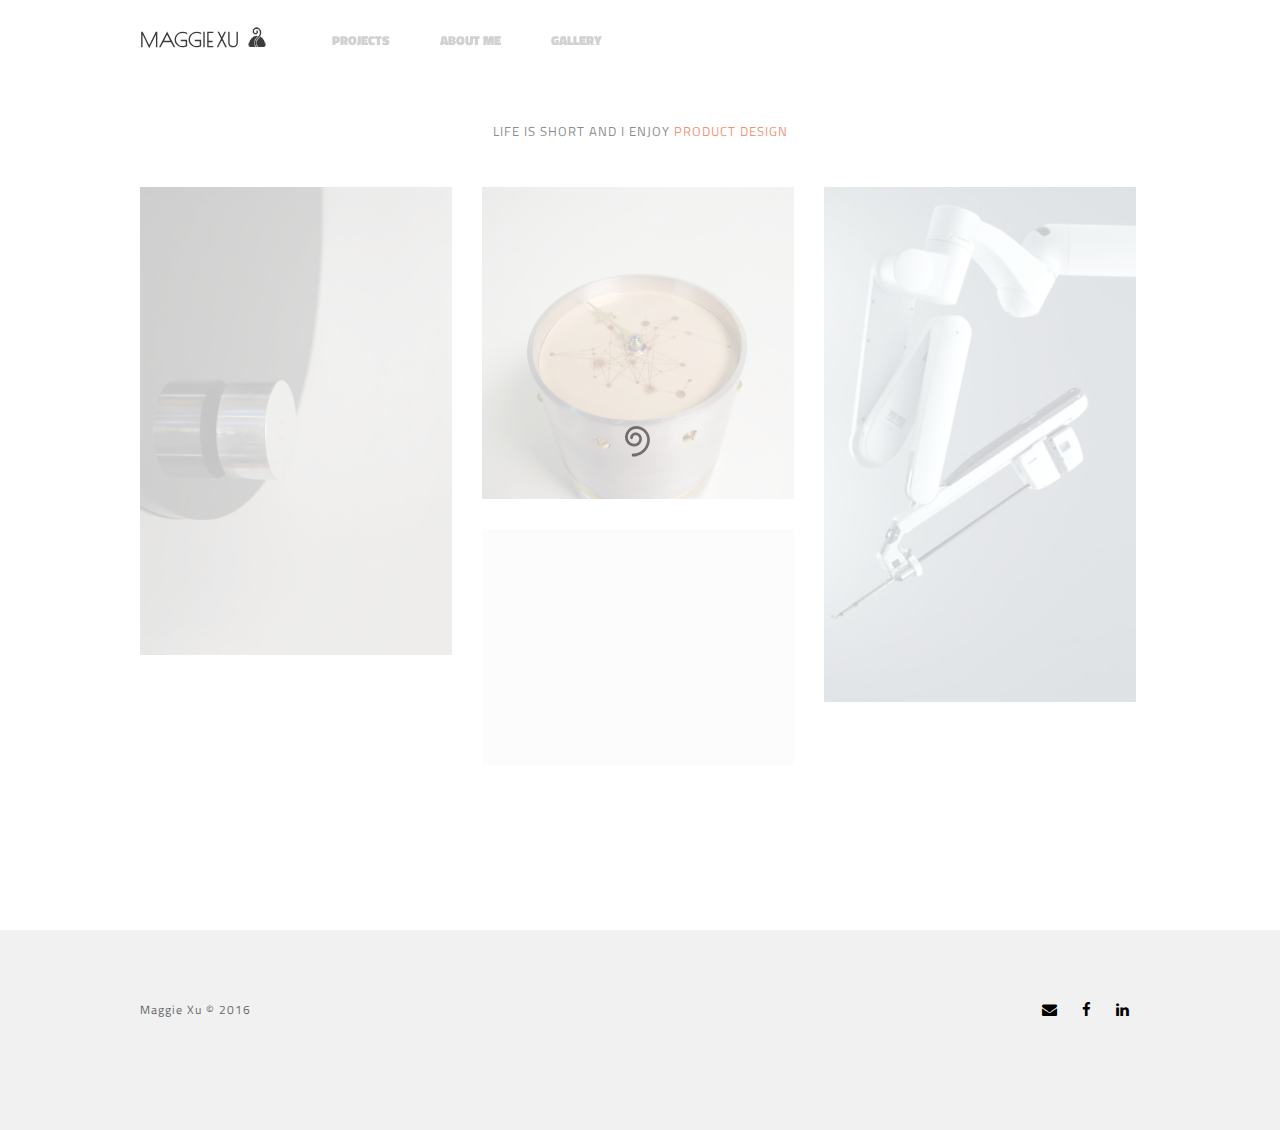
==== index.html @ 30764c5c "Merge branch 'master' of https://github.com/manqixu/maggiexu.com" ====
<!doctype html>

<html lang="en">
<head>

  <meta charset="utf-8">
  <title>HOME - MAGGIE XU</title>
  <meta name="description" content="MAGGIE XU's Portfolio">
  <meta name="keywords" content="Maggie Xu, portfolio, stanford, tsinghua, design">
  <meta name="viewport" content="width=device-width, initial-scale=1.0"/>
  <meta name="author" content="Maggie Xu">
  <link rel="icon" type="image/png" href="favicon.png" />

<!--Style-->

  <link rel="stylesheet" href="css/reset.css">
  <link rel="stylesheet" href="css/style.css">
  <link rel="stylesheet" href="css/style-responsive.css">
  <link rel="stylesheet" href="http://maxcdn.bootstrapcdn.com/font-awesome/4.3.0/css/font-awesome.min.css">
  <link rel="stylesheet" href="lightbox2-master/src/css/lightbox.css">

  <!--[if lt IE 9]>
  <script src="http://html5shiv.googlecode.com/svn/trunk/html5.js"></script>
  <![endif]-->
  
  <script>
    (function(i,s,o,g,r,a,m){i['GoogleAnalyticsObject']=r;i[r]=i[r]||function(){
    (i[r].q=i[r].q||[]).push(arguments)},i[r].l=1*new Date();a=s.createElement(o),
    m=s.getElementsByTagName(o)[0];a.async=1;a.src=g;m.parentNode.insertBefore(a,m)
    })(window,document,'script','https://www.google-analytics.com/analytics.js','ga');

    ga('create', 'UA-85116743-1', 'auto');
    ga('send', 'pageview');

  </script>
  
</head>

<body>

  <!--Preloader-->

  <div class="preloader" id="preloader">
      <div class="item">
        <div class="spinner">
          <img src="img/tail.png">
        </div>
      </div>
  </div>


  <!--Header-->
  <header id="fullscreen">
    
      <div class="logo" id="full" style="display:none;"><a class="ajax-link" href="index.html">MAGGIE XU<img src="img/monkey.png" alt="logo" style="margin-left:8px;width:20px;height:20px;"></img></a></div>

  </header>

  <!--Header-->
  <header class="boxed" id="header-white">

    <div class="header-margin">
    
      <div class="logo" ><a class="ajax-link" href="index.html">MAGGIE XU<img src="img/monkey.png" alt="logo" style="margin-left:8px;width:20px;height:20px;"></img></a></div>

      <ul class="header-nav">
        <li><a class="ajax-link" href="index.html">Projects</a></li>
        <li><a class="ajax-link" href="about.html">About me</a></li>
        <li><a class="ajax-link" href="gallery.html">Gallery</a></li>
      </ul>
  </div>

  </header>

  <div class="clear"></div>

  <!--Content-->

  <div class="content" id="ajax-content">


        <div class="text-intro" id="site-type">

          <h3 class="typewrite" style="text-align: center;">LIFE IS SHORT AND I ENJOY <span style = "color: #e63900;">PRODUCT DESIGN </span></h3>
        </div>

  <!--Portfolio grid-->

  <ul class="portfolio-grid" style="margin: 30px auto;">

    
    <li class="grid-item" data-jkit="[show:delay=500;speed=500;animation=fade]">
      <img src="img/portfolio/Audi_Enosys.jpg">
        <a class="ajax-link" href="enosys.html">  
          <div class="grid-hover">
            <h1>Audi Enosys</h1>
            <p>Product Design, UI/UX</p>
            <img src="img/portfolio/Audi_Enosys2.jpg">
          </div>
        </a>  
    </li>

    <li class="grid-item" data-jkit="[show:delay=500;speed=500;animation=fade]">
      <img src="img/portfolio/Time_Traveler.jpg">
        <a class="ajax-link" href="time_traveler.html">  
          <div class="grid-hover">
            <h1>Time Traveler</h1>
            <p>Product Design, Manufacturing</p>
          </div>
        </a>      
    </li>    
    
    <li class="grid-item" data-jkit="[show:delay=500;speed=500;animation=fade]">
      <img src="img/portfolio/Xi.jpg">
        <a class="ajax-link" href="xi.html">  
          <div class="grid-hover">
            <h1>Da Vinci Xi</h1>
            <p>User Experience Design</p>
            <img src="img/portfolio/Xi2.png">
          </div>
        </a>      
    </li>  
    
    <li class="grid-item" data-jkit="[show:delay=500;speed=500;animation=fade]">
      <img src="img/portfolio/3.jpg">
        <a class="ajax-link" href="snacks.html">  
          <div class="grid-hover">
            <h1>Snacks.io</h1>
            <p>App, UI/UX</p>
          </div>
        </a>      
    </li>      

  </ul>

  </div>

  <div id="ajax-sidebar"></div>

  <!--Footer-->

  <footer>

    <div class="footer-margin">
      <div class="copyright">Maggie Xu © 2016</div>
      <div class="social-footer">
        <a href="mailto:manqixu@stanford.edu"><i class="fa fa-envelope"></i></a>
        <a href="https://www.facebook.com/maggie.xu11"><i class="fa fa-facebook"></i></a>
        <a href="https://www.linkedin.com/in/manqixu"><i class="fa fa-linkedin"></i></a>
      </div>     
      
    </div>


  </footer>



<!--Scripts-->

  <script src="js/jquery.min.js"></script>
  <script src="js/jquery.easing.min.js"></script>
  <script src="js/modernizr.custom.42534.js" type="text/javascript"></script>
  <script src="js/jquery.waitforimages.js" type="text/javascript"></script>
  <script src="js/typed.js" type="text/javascript"></script>
  <script src="js/masonry.pkgd.min.js" type="text/javascript"></script>  
  <script src="js/imagesloaded.pkgd.min.js" type="text/javascript"></script>    
  <script src="js/jquery.jkit.1.2.16.min.js"></script>
 
  <script src="js/script.js" type="text/javascript"></script>
  
  <script src="lightbox2-master/src/js/lightbox.js"></script>

  <script>
    $('#button, #buttons').on('click', function() {
      $( ".opacity-nav" ).fadeToggle( "slow", "linear" );
    // Animation complete.
    });
  </script>
  
  <script src="https://www.amcharts.com/lib/3/ammap.js" type="text/javascript"></script>
  <script src="https://www.amcharts.com/lib/3/maps/js/worldHigh.js" type="text/javascript"></script>
  <script src="https://www.amcharts.com/lib/3/themes/dark.js" type="text/javascript"></script>
  <script src="js/amcharts_map.js" type="text/javascript"></script>


</body>
</html>
---- css/style.css ----
@import 'https://fonts.googleapis.com/css?family=Poiret+One';
@import 'https://fonts.googleapis.com/css?family=Titillium+Web';


body{
  font-family: 'Titillium Web', sans-serif;
  font-size:14px;
  font-weight: 400;
  overflow-y:scroll;
  -webkit-font-smoothing: antialiased;
}

::selection {
		background: #000;
		color: #fff;
		text-shadow: none;
	}
	
	::-moz-selection {
		background: #000;
		color: #fff;
		text-shadow: none;
	}

a{
  text-decoration:none;
  -webkit-transition: all 0.2s ease-in;
	-moz-transition: all 0.2s ease-in;
	-ms-transition: all 0.2s ease-in;
	-o-transition: all 0.2s ease-in;
	transition: all 0.2s ease-in; 
}

a:focus {
  outline:none;
}

strong{
  font-weight:700;

}

/*
**************************
PRELOADER
**************************
*/

.preloader{
  position:fixed;
  top:0;
  width:100%;
  height:100%;
  background:white;
  z-index:999;
}
 
.preloader .item{
  position:absolute;
  width:50px;
  height:50px;
  left:50%;
  top:50%;
  margin-left:-25px;
  margin-top:-25px;
} 

.spinner {
  width: 40px;
  height: 40px;
  margin: 0px auto;
  background-color: #FFFFFF;
  border-radius: 100%;  
  -webkit-animation: scaleout 1.0s infinite ease-in-out;
  animation: scaleout 1.0s infinite ease-in-out;
}

@-webkit-keyframes scaleout {
  0% { -webkit-transform: scale(0.0) }
  100% {
    -webkit-transform: scale(1.0);
    opacity: 0;
  }
}

@keyframes scaleout {
  0% { 
    transform: scale(0.0);
    -webkit-transform: scale(0.0);
  } 100% {
    transform: scale(1.0);
    -webkit-transform: scale(1.0);
    opacity: 0;
  }
}





/*
**************************
NAVIGATION OPACITY
**************************
*/



.opacity-nav{
  position:fixed;
  display:none;
  width:100%;
  height:100%;
  top:0;
  z-index:9999;
  background:rgba(0,0,0,0.95);
}

ul.menu-fullscreen{
  width: 100%;
  top: 50%;
  position: absolute;
  height: 280px;
  margin-top: -140px;
}

ul.menu-fullscreen li{
  font-size:35px;
  text-align:center;
  line-height:70px;
  font-weight:500;
}

ul.menu-fullscreen li > a{
  color:#999999;
  border:0;
}

ul.menu-fullscreen li > a:hover{
  color:#ffffff;
}


#full{
  width:1140px;
  position: relative;
  top:0;
  margin:0 auto;
  z-index: 9997;
}


#fullscreen{
  display:none;
  position:absolute;
  top:0;
  width:100%;
  margin:0 auto;
  height:80px;
  z-index: 9998;
}

/*
**************************
HEADER
**************************
*/

header.boxed{
  position:fixed;
  width:100%;
  margin:0 auto;
  height:80px;
  z-index:9999;
  display:none;
  background:none;
  top:0;
    -webkit-transition: background 0.2s ease-in;
	-moz-transition: background 0.2s ease-in;
	-ms-transition: background 0.2s ease-in;
	-o-transition: background 0.2s ease-in;
	transition: background 0.2s ease-in; 
}

header.boxed .header-margin{
  width:1140px;
  margin:0 auto;
}

header.boxed .header-margin-mini{
  width:90%;
  margin:0 auto;
}


ul.social-icon{
  float:right;
}

ul.social-icon a{
  float:right;
  font-size:15px;
  color:black;
  padding-right:0px !important;
}

ul.social-icon a:hover{
  color:#c3c3c3;
}

.menu-index{
  position: fixed;
  right: 5%;
  top: 30px;
  z-index: 99999;
  padding:20px;
  background:black;
  cursor:pointer;
}


.menu-index i{
  float:right;
  font-size:18px;
  color:white;
  padding-right:0px !important;
}

.menu-index i:hover{
  color:#c3c3c3;
}


ul.menu-icon{
  float:right;
}

ul.menu-icon a{
  float:right;
  font-size:19px;
  color:white;
  padding-right:0px !important;
}

ul.menu-icon i{
  padding:20px;
  background:black;
}

ul.menu-icon a:hover{
  color:#c3c3c3;
}

header a{
  color:#000000;
}

ul.header-nav{
  width:60%;
  float:left;
}

header .logo > a{
  font-family: 'Poiret One', cursive;
  font-size:20px;
  font-weight:800;
  float:left;
  line-height:80px;
  padding-right:40px;
}

header .logo > a:hover{
/*  color:#c3c3c3;
*/  opacity: 0.3;
}

header li{
  text-transform:uppercase;
  list-style-type: none; margin: 0 auto; float: left;
}

header li > a{
  font-size:13px;
  color:#c3c3c3;
  padding-right:25px;
  padding-left:25px;
  font-weight:800;
  line-height:80px;
  display:inline-block;  
}

header li > a:hover{
  color:#000000;
}

header li > a:active{
  color:#000000;
}

header li ul{
  overflow: hidden; display: none; background: #f9f9f9; z-index:20;
}

header li ul li a{
  line-height:50px;
  padding-left:30px; 
  width:260px;
}

header li:hover ul{
  position: absolute; padding: 0; display: block; width: 260px;
}

/*
**************************
CONTENT
**************************
*/

.hero-image{
  position:relative; 
  width:100%; 
  top:0; 
  height:400px; 
  background: url('../img/full/full.jpg') center center;
  -webkit-background-size: cover;
  -moz-background-size: cover;
  -o-background-size: cover;
  background-size: cover;  
  
}

.one-column{
  width:40%;
  position:relative;
  float:left;
}

.two-column{
  width:60%;
  position:relative;
  float:left;
}

.one-column p{
  width:70% !important;
}

.two-column p{
  width:100% !important;
}

.clear{
  clear:both;
}

.content{
  position:relative;
  width:1140px;
  margin:50px auto;
}

.content img{
  display: block;
  margin: 15px auto;
}

.content video{
  display: block;
  margin: 15px auto;
  position:relative;
}

.content .text-intro{
  width: 1140px;
  margin: 120px auto 0;
}

.content .text-intro h1{
  font-size:30px;
  width:40%;
  text-transform:uppercase;
  color:#000000;
  font-weight:900;
  line-height:40px;
}

.content .text-intro h2{
  font-size:26px;
  color:#000000;
  margin-top:100px;
  font-weight:500;
  line-height:40px;
  letter-spacing:1px;
  width:100%;
  text-transform:uppercase;
  text-align: center;
}

.content .text-intro h3{
  font-size:13px;
  color:#2b2b2b;
  margin: 30px auto;
  font-weight:400;
  line-height:22px;
  letter-spacing:1px;
  width:70%;
}

.content .text-intro p{
  font-size:13px;
  color:#2b2b2b;
  margin-top:30px;
  font-weight:400;
  line-height:22px;
  letter-spacing:1px;
  width:40%;
}

.content .text-intro img{
  display: block;
  margin: 15px auto;
}

.content .text-intro video{
  display: block;
  margin: 15px auto;
}

        .typed-cursor{
            opacity: 1;
            font-weight: 900;
            -webkit-animation: blink 0.7s infinite;
            -moz-animation: blink 0.7s infinite;
            -ms-animation: blink 0.7s infinite;
            -o-animation: blink 0.7s infinite;
            animation: blink 0.7s infinite;
        }
        @-keyframes blink{
            0% { opacity:1; }
            50% { opacity:0; }
            100% { opacity:1; }
        }
        @-webkit-keyframes blink{
            0% { opacity:1; }
            50% { opacity:0; }
            100% { opacity:1; }
        }
        @-moz-keyframes blink{
            0% { opacity:1; }
            50% { opacity:0; }
            100% { opacity:1; }
        }
        @-ms-keyframes blink{
            0% { opacity:1; }
            50% { opacity:0; }
            100% { opacity:1; }
        }
        @-o-keyframes blink{
            0% { opacity:1; }
            50% { opacity:0; }
            100% { opacity:1; }
        }

/*
**************************
HOME SIDEBAR
**************************
*/

.home-sidebar{
  top:0;
  position:absolute;
  width:33.3333%;
  right:0;
  height:100%;
  background:#f4f4f4;
  z-index:9;
  overflow:hidden;
  background-size:100%;
}

.parallax{
  position:absolute;
}

.parallax-option{
  position:absolute; width:100%; height:100%;
}

/*
**************************
PORTFOLIO GRID
**************************
*/

.prev-next{
  width:100%;
  max-width:1170px;
  margin:0 auto;
  padding-top:100px;
}

.prev-next a{
  color:black;
  font-weight:500;
  padding-bottom: 15px;
}

.prev-next a:hover{
  border-bottom:1px solid black;
}

.prev-button{
  width:50%;
  position:relative;
  float:left;
  text-align:left;
}

.next-button{
  width:50%;
  position:relative;
  float:left;
  text-align:right;
}


#ajax-content{width:100%;}

.portfolio-grid{
  width:1170px;
  position:relative;
  margin: 30px -15px;
  overflow:hidden;
}

#portfolio-sidebar{
  width: 780px !important;
  padding-right: 390px;

}
.project-intro{
  position: absolute;
  height: 100%;
}
.project-intro h1{
  font-size:23px;
  position:absolute;
  text-transform:uppercase;
  color:#000000;
  letter-spacing:1px;
  font-weight:900;
  line-height:50px;
}
.project-intro p{
  font-size:13px;
  position:absolute;
  color:#686868;
  letter-spacing:1px;
  font-weight:400;
  line-height:50px;
}

li.grid-item{
  width:360px;
  position:relative;
  float:left;
  padding:0 15px;
}

.grid-hover{
  position: absolute;
  width:360px;
  height: 100%;
  top:0;
  background: white;
  z-index: 2;
  opacity: 0;
  -webkit-transition: all 0.2s ease-in;
	-moz-transition: all 0.2s ease-in;
	-ms-transition: all 0.2s ease-in;
	-o-transition: all 0.2s ease-in;
	transition: all 0.2s ease-in; 
}

.grid-hover:hover{
  opacity: 0.9;
}

.grid-hover h1{
  font-size:23px;
  bottom:80px;
  left:40px;
  position:absolute;
  text-transform:uppercase;
  color:#000000;
  letter-spacing:1px;
  font-weight:900;
  line-height:50px;
}

.grid-hover p{
  font-size:13px;
  bottom:40px;
  left:40px;
  position:absolute;
  color:#686868;
  letter-spacing:1px;
  font-weight:400;
  line-height:50px;
}

.grid-hover img{
/*  width: 360px;
*/}

li.grid-item img{
  width:100%;
  display: block;
}

li.grid-item video{
  width:100%;
  display: block;
}

.grid-hover video{
/*  width: 360px;
*/}

/*
**************************
FOOTER
**************************
*/

#footer-box{height:150px; margin-top:75px;}

footer{
  background: #f1f1f1;
  width:100%;
  margin-top:150px;
  height:200px;
  overflow:hidden;
  position:relative;
  z-index:10;
}

.footer-margin{
  width:1140px;
  margin: 30px auto;
  line-height: 100px;
}

#footer-left{text-align:left;}

.footer-margin .copyright{
  color: #686868;
  letter-spacing: 1px;
  font-size: 12px;
  width: 50%;
  text-align:left;
  float: left;
}

.footer-margin .social-footer{
  color: #686868;
  letter-spacing: 1px;
  font-size: 12px;
  width: 50%;
  text-align:right;
  float: right;
}

.footer-margin .social-footer a{
  font-size:15px;
  color:black;
  padding: 10px;
}

.footer-margin .social-footer a:hover{
  color:#c3c3c3;
}


/*
**************************
CONTACT
**************************
*/

.contact-one, .contact-two{
  width:30%;
  padding-right:3%;
  position:relative;
  float:left;
}

.contact-three{
  width:33%;
  position:relative;
  float:left;
}

.contact-one p, .contact-two p, .contact-three p{
  width:100% !important;
}

input{

  width:100%;
  height:40px;
  background:#f8f7f7;
  border:0;
  color:#000000;
  font-weight:500;
  line-height:40px;
  font-family: 'Titillium Web', sans-serif;
  margin-bottom:10px;
  font-size:13px;
  padding-left:15px;
  -webkit-box-sizing: border-box; /* Safari/Chrome, other WebKit */
  -moz-box-sizing: border-box;    /* Firefox, other Gecko */
  box-sizing: border-box;         /* Opera/IE 8+ */
}

input.button-submit{

  width:220px;
  height:40px;
  background:#f8f7f7;
  font-weight:500;
  border:0;
  font-family: 'Titillium Web', sans-serif;
  color:#000000;
  float:right;
  font-weight:900;
  line-height:40px;
  font-size:13px;
}

input:focus{
  background:#f4f4f4; 
}

textarea{

  width:100%;
  height:40px;
  border:0;
  line-height:40px;
  background:#f8f7f7;
  color:#000000;
  font-size:13px;
  font-family: 'Titillium Web', sans-serif;
  font-weight:500;
  margin-bottom:10px;
  padding:0 0 0 15px;
  -webkit-box-sizing: border-box; /* Safari/Chrome, other WebKit */
  -moz-box-sizing: border-box;    /* Firefox, other Gecko */
  box-sizing: border-box;         /* Opera/IE 8+ */
    -webkit-transition: all 0.2s ease-in;
	-moz-transition: all 0.2s ease-in;
	-ms-transition: all 0.2s ease-in;
	-o-transition: all 0.2s ease-in;
	transition: all 0.2s ease-in; 
}

textarea:focus{background:#f4f4f4; height:250px;}
---- css/style-responsive.css ----
@media all and (max-width: 1330px) and (min-width: 1180px) {

  header.boxed .header-margin{
    width:1000px;
  }

  .content .text-intro{
    width:1000px;
  }

  .footer-margin{
    width:1000px;
  }

  .content .text-intro h1, .content .text-intro p{
    width:60%;
  }

  #full{
    width:1000px;
  }

  .prev-next{
    max-width:1000px;
  }


  /*
  **************************
  Portfolio Grid
  **************************
  */

  #portfolio-sidebar{

    width: 710px !important;
    padding-right: 320px;
  }

  .portfolio-grid{

    width:1030px;

  }

  .grid-hover, li.grid-item, li.grid-item img, li.grid-item video{
    width:312px;
  }


}


@media all and (max-width: 1179px) and (min-width: 1024px) {


  header.boxed .header-margin{
    width:800px;
  }

  .content .text-intro{
    width:800px;
  }

  .footer-margin{
    width:800px;
  }

  .content .text-intro h1, .content .text-intro p{
    width:60%;
  }

  #full{
    width:800px;
  }

  .prev-next{
    max-width:800px;
  }


  /*
  **************************
  Portfolio Grid
  **************************
  */

  #portfolio-sidebar{

    width: 580px !important;
    padding-right: 250px;
  }

  .portfolio-grid{

    width:830px;

  }

  .grid-hover, li.grid-item, li.grid-item img, li.grid-item video{
    width:246px;
  }

}


@media all and (max-width: 1023px) and (min-width: 769px) {


  header.boxed .header-margin{
    width:600px;
  }

  .content .text-intro{
    width:600px;
  }

  .footer-margin{
    width:600px;
  }

  .content .text-intro h1, .content .text-intro p{
    width:100%;
  }

  #full{
    width:600px;
  }

  .prev-next{
    max-width:600px;
  }
  
  .home-sidebar{
    display:none;
  }
  
  ul.header-nav{
    width:50%;
  
  }
  
  header li > a{
    padding-right: 15px;
    padding-left: 15px;
  }
 


  /*
  **************************
  Portfolio Grid
  **************************
  */

  #portfolio-sidebar{

    width:630px !important;
    padding-right: 0;
  }

  .portfolio-grid{
    width:630px;
  }

  .grid-hover, li.grid-item, li.grid-item img, li.grid-item video{
    width:282px;
  }

}



@media all and (max-width: 768px) and (min-width: 481px) {


  header.boxed .header-margin{
    width:400px;
  }

  .content .text-intro{
    width:400px;
  }

  .footer-margin{
    width:400px;
  }

  .content .text-intro h1, .content .text-intro p{
    width:100% !important;
  }

  #full{
    width:400px;
    display:block !important;
  }

  .menu-index{
    display:block !important;
  }

  .prev-next{
    max-width:400px;
  }
  
  .home-sidebar{
    display:none;
  }
  
  ul.header-nav{
    width:50%;
  
  }
  
  header li > a{
    padding-right: 15px;
    padding-left: 15px;
  }
 
  .one-column, .two-column{
    width:100%;
  }
  
  .contact-one, .contact-two, .contact-three{
    width:100%;
  }
  
  textarea{
    height:250px;
  }

  input.button-submit{
    margin-bottom:100px;
  }
  
  .logo, .menu-index{
    display:block;
  }

  header.boxed{
    display:none !important;
  }  
  
  #footer-left{text-align:center;}

  /*
  **************************
  Portfolio Grid
  **************************
  */

  #portfolio-sidebar{

    width:430px !important;
    padding-right: 0;
  }

  .portfolio-grid{
    width:430px;
  }

  .grid-hover, li.grid-item, li.grid-item img, li.grid-item video{
    width:400px;
  }

}


@media all and (max-width: 480px) and (min-width: 320px) {


  header.boxed .header-margin{
    width:280px;
  }

  .content .text-intro{
    width:280px;
  }

  .footer-margin{
    width:280px;
  }
  
  .footer-margin .copyright{line-height:40px;}

  .footer-margin .social-footer{line-height:40px}

  .content .text-intro h1, .content .text-intro p{
    width:100% !important;
  }

  #full{
    width:280px;
    display:block !important;
  }
  
  .menu-index{
    display:block !important;
  }

  .prev-next{
    max-width:280px;
  }
  
  .home-sidebar{
    display:none;
  }
 
  .one-column, .two-column{
    width:100%;
  }
  
  .contact-one, .contact-two, .contact-three{
    width:100%;
  }
  
  textarea{
    height:250px;
  }
  
  input, textarea{
    padding:0;
  }

  input.button-submit{
    margin-bottom:100px;
  }
  
  header.boxed{
    display:none !important;
  }  
  
  #footer-left{text-align:center;}
  
  .content .text-intro h1{
    font-size:33px; 
    line-height:50px;
  }

  /*
  **************************
  Portfolio Grid
  **************************
  */

  #portfolio-sidebar{

    width:310px !important;
    padding-right: 0;
  }

  .portfolio-grid{
    width:310px;
  }

  .grid-hover, li.grid-item, li.grid-item img, li.grid-item video{
    width:280px;
  }

}
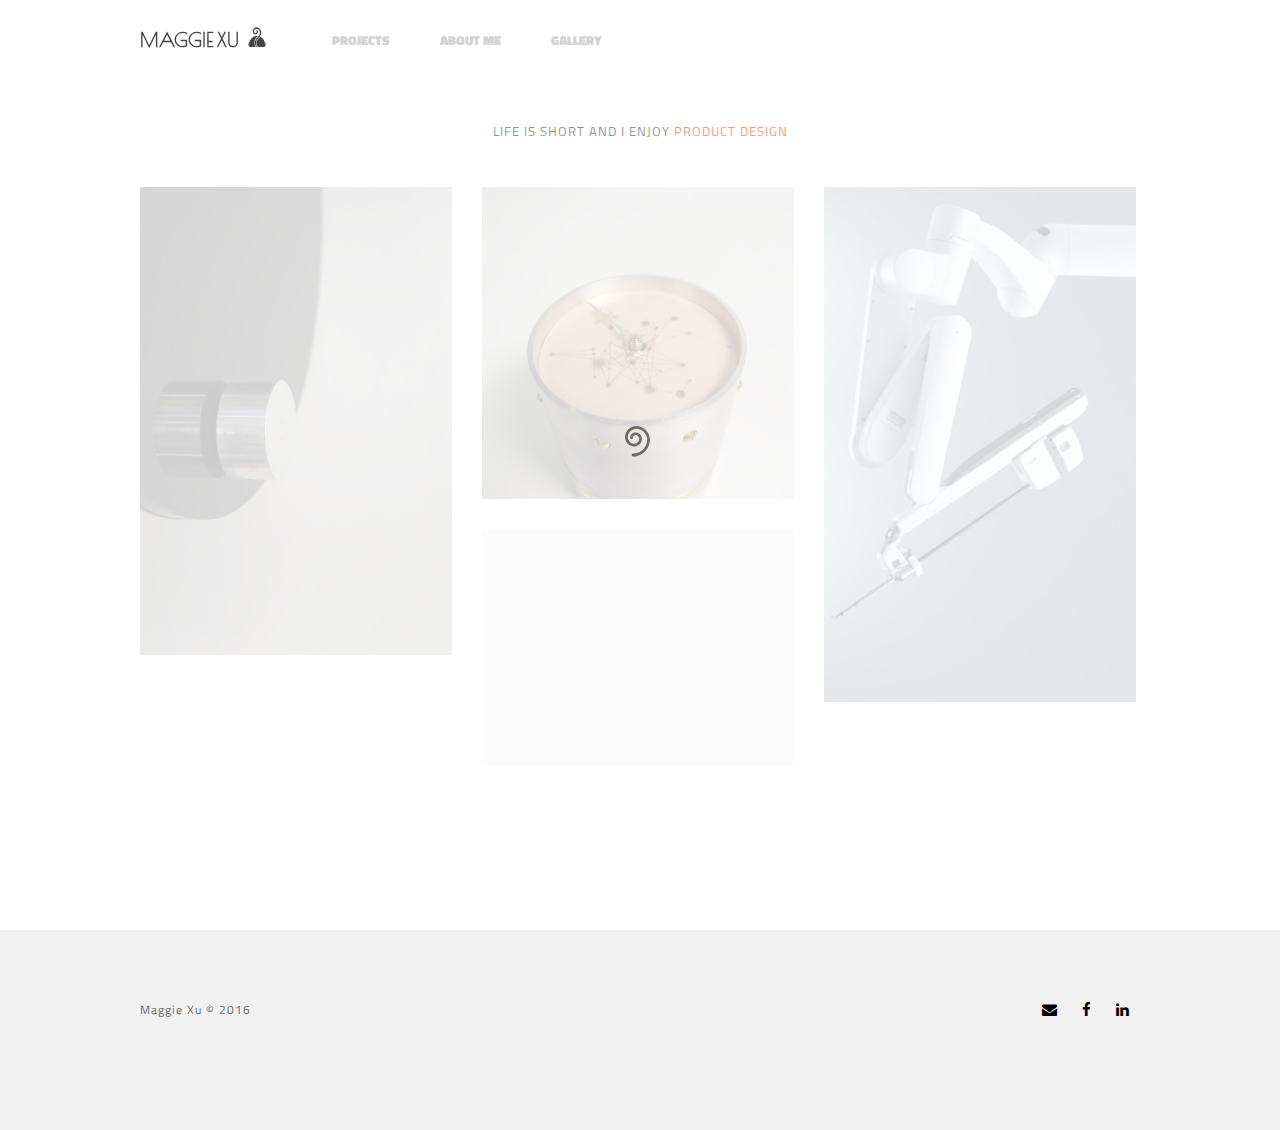
==== commit 63140898: "add time traveler mobile" ====
--- a/index.html
+++ b/index.html
@@ -106,6 +106,7 @@
           <div class="grid-hover">
             <h1>Time Traveler</h1>
             <p>Product Design, Manufacturing</p>
+            <img src="img/portfolio/Time_Traveler2.png"
           </div>
         </a>      
     </li>    
--- a/css/style.css
+++ b/css/style.css
@@ -38,6 +38,12 @@
 strong{
   font-weight:700;
 
+}
+
+video{
+  display: block;
+  margin: 15px auto;
+  position:relative;
 }
 
 /*
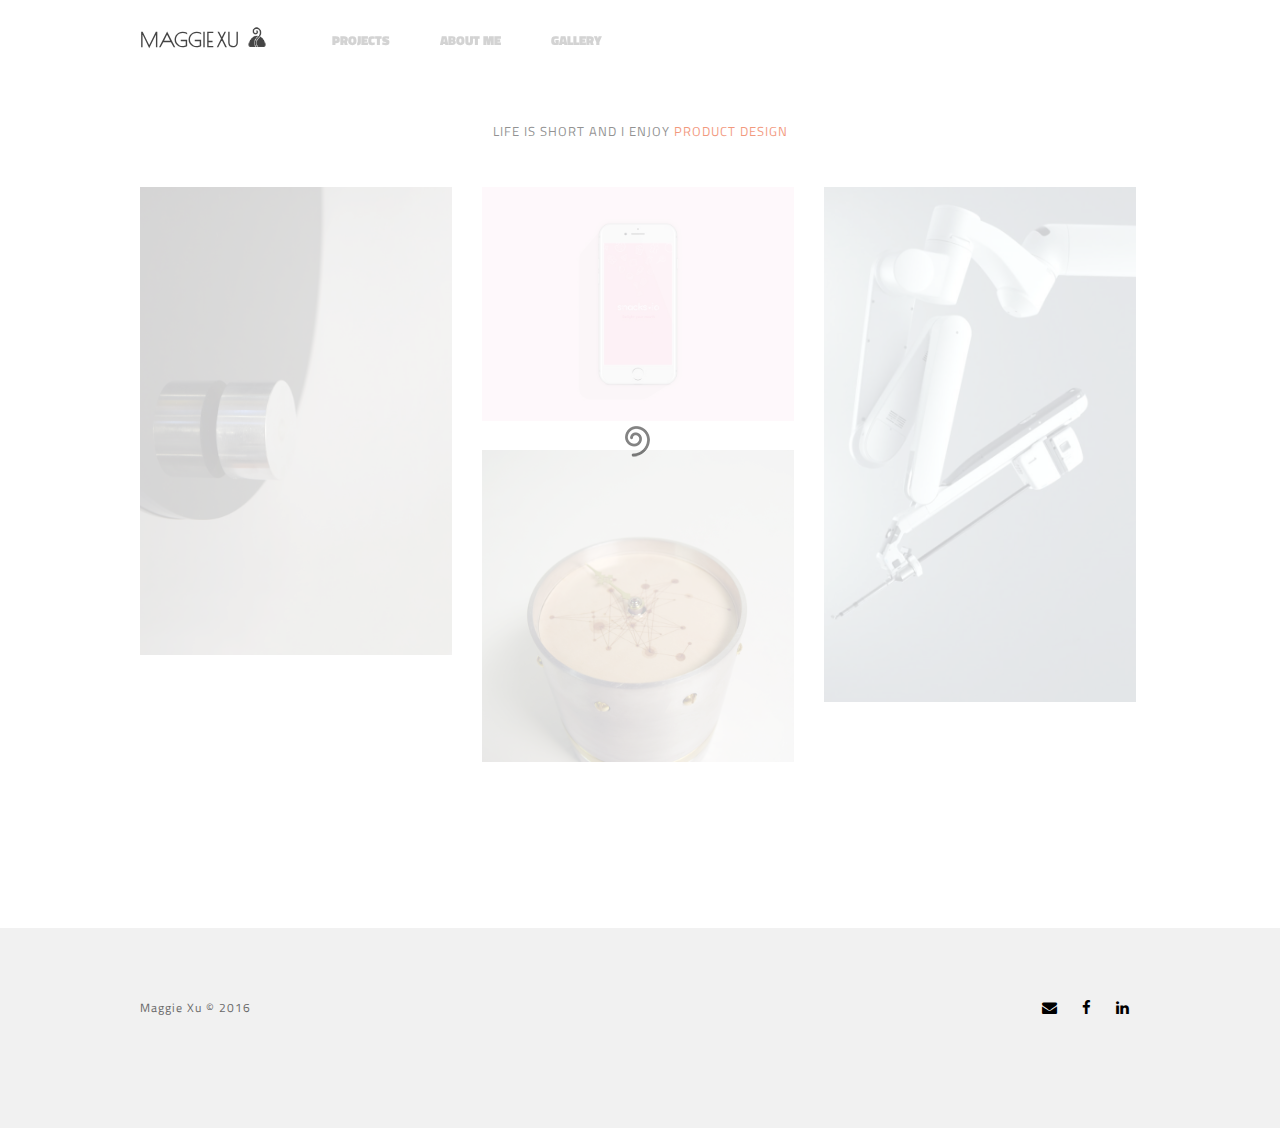
==== commit 6d0d67c3: "update index snack image" ====
--- a/index.html
+++ b/index.html
@@ -99,14 +99,12 @@
           </div>
         </a>  
     </li>
-
     <li class="grid-item" data-jkit="[show:delay=500;speed=500;animation=fade]">
-      <img src="img/portfolio/Time_Traveler.jpg">
-        <a class="ajax-link" href="time_traveler.html">  
+      <img src="img/portfolio/snacks.jpg">
+        <a class="ajax-link" href="snacks.html">  
           <div class="grid-hover">
-            <h1>Time Traveler</h1>
-            <p>Product Design, Manufacturing</p>
-            <img src="img/portfolio/Time_Traveler2.png"
+            <h1>Snacks.io</h1>
+            <p>App, UI/UX</p>
           </div>
         </a>      
     </li>    
@@ -121,13 +119,13 @@
           </div>
         </a>      
     </li>  
-    
     <li class="grid-item" data-jkit="[show:delay=500;speed=500;animation=fade]">
-      <img src="img/portfolio/3.jpg">
-        <a class="ajax-link" href="snacks.html">  
+      <img src="img/portfolio/Time_Traveler.jpg">
+        <a class="ajax-link" href="time_traveler.html">  
           <div class="grid-hover">
-            <h1>Snacks.io</h1>
-            <p>App, UI/UX</p>
+            <h1>Time Traveler</h1>
+            <p>Product Design, Manufacturing</p>
+            <img src="img/portfolio/Time_Traveler2.png"
           </div>
         </a>      
     </li>      
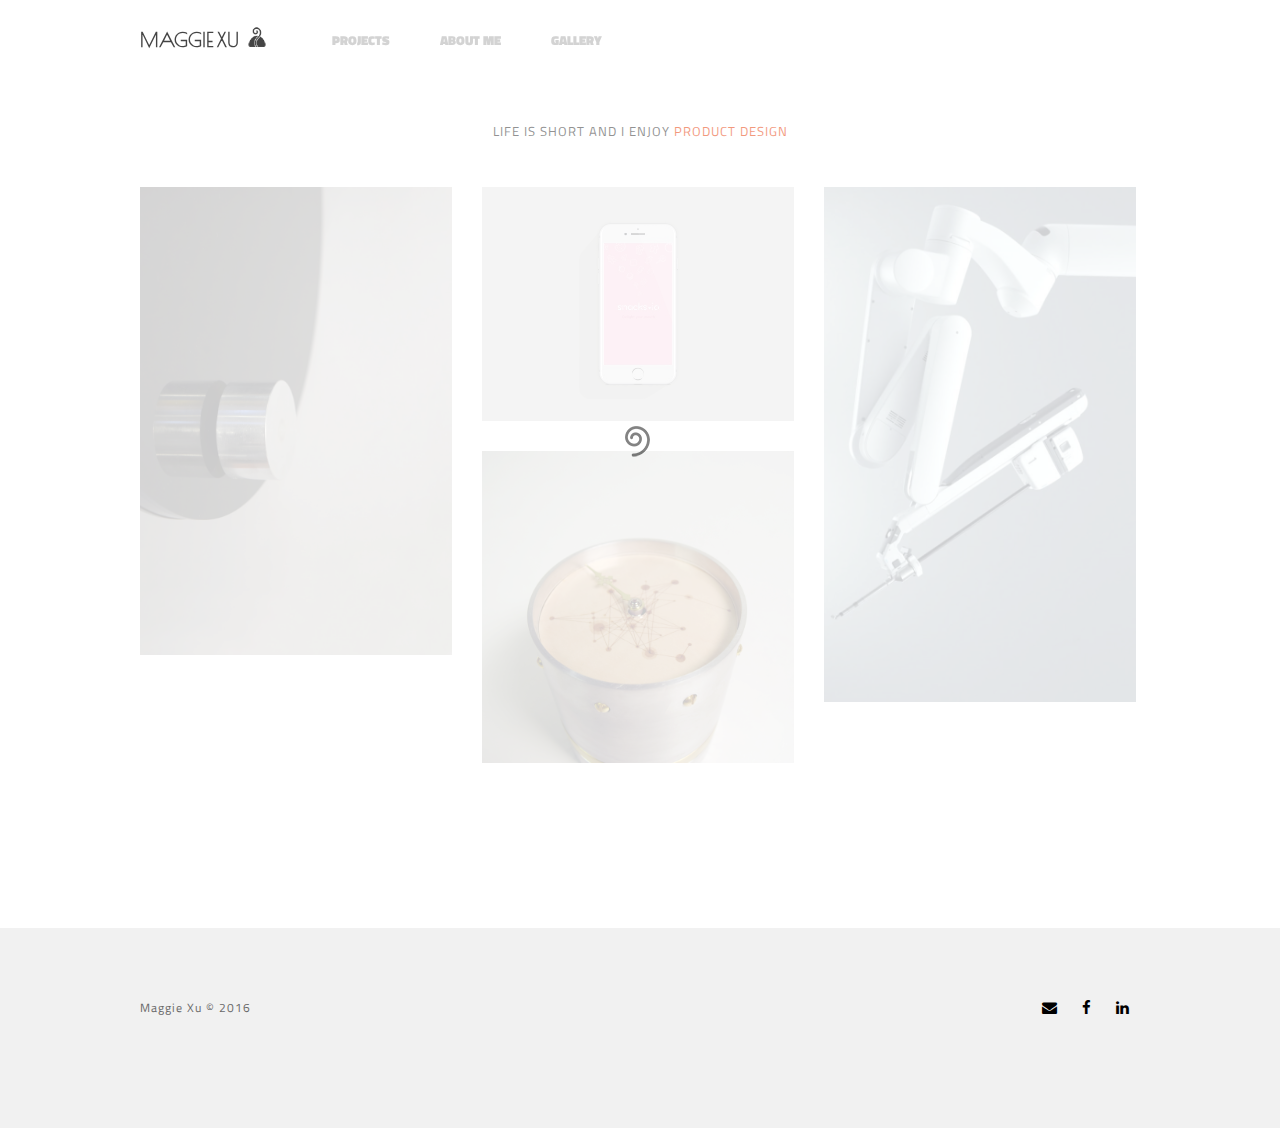
==== commit 0fd90647: "replace gallery.html with tumblr page" ====
--- a/index.html
+++ b/index.html
@@ -66,7 +66,7 @@
       <ul class="header-nav">
         <li><a class="ajax-link" href="index.html">Projects</a></li>
         <li><a class="ajax-link" href="about.html">About me</a></li>
-        <li><a class="ajax-link" href="gallery.html">Gallery</a></li>
+        <li><a href="http://maggie-xu.tumblr.com" target="_blank">Gallery</a></li>
       </ul>
   </div>
 
--- a/css/style.css
+++ b/css/style.css
@@ -352,8 +352,28 @@
   width:70% !important;
 }
 
+.one-column img{
+  width: 60%;
+  padding-top: 30px;
+}
+
 .two-column p{
   width:100% !important;
+}
+
+.one-column .profile{
+  position: absolute;
+  top: 0;
+  opacity: 0;
+  -webkit-transition: all 0.2s ease-in;
+  -moz-transition: all 0.2s ease-in;
+  -ms-transition: all 0.2s ease-in;
+  -o-transition: all 0.2s ease-in;
+  transition: all 0.2s ease-in; 
+}
+
+.one-column .profile:hover{
+  opacity: 0.9;
 }
 
 .clear{
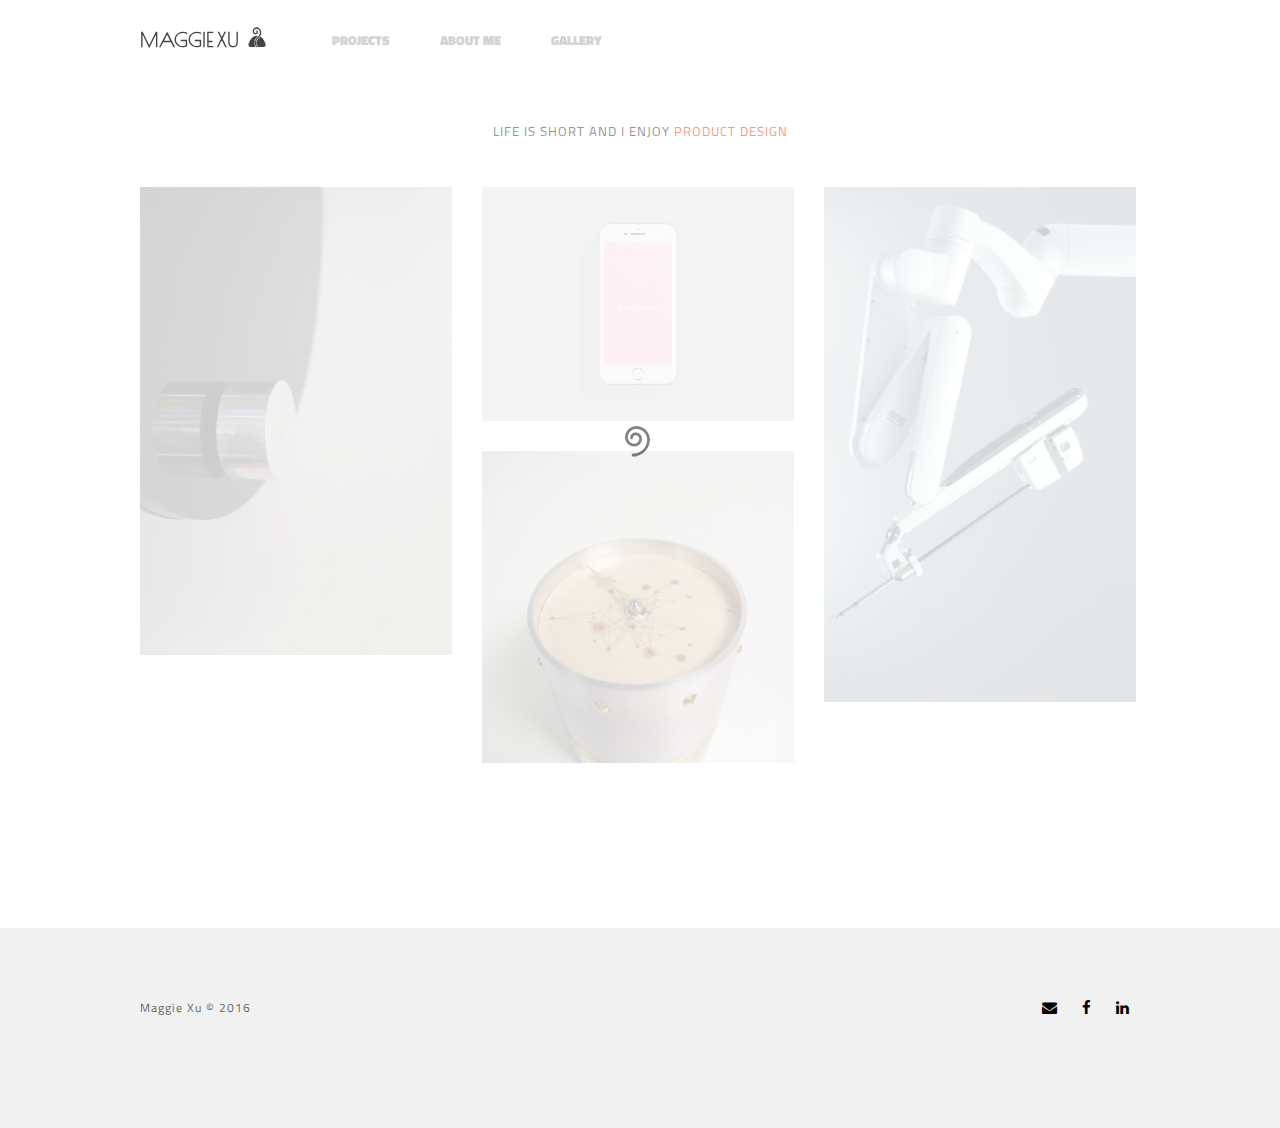
==== commit 2f7f9851: "Update index.html" ====
--- a/index.html
+++ b/index.html
@@ -9,6 +9,7 @@
   <meta name="keywords" content="Maggie Xu, portfolio, stanford, tsinghua, design">
   <meta name="viewport" content="width=device-width, initial-scale=1.0"/>
   <meta name="author" content="Maggie Xu">
+  <meta name="robots" content="noindex">
   <link rel="icon" type="image/png" href="favicon.png" />
 
 <!--Style-->
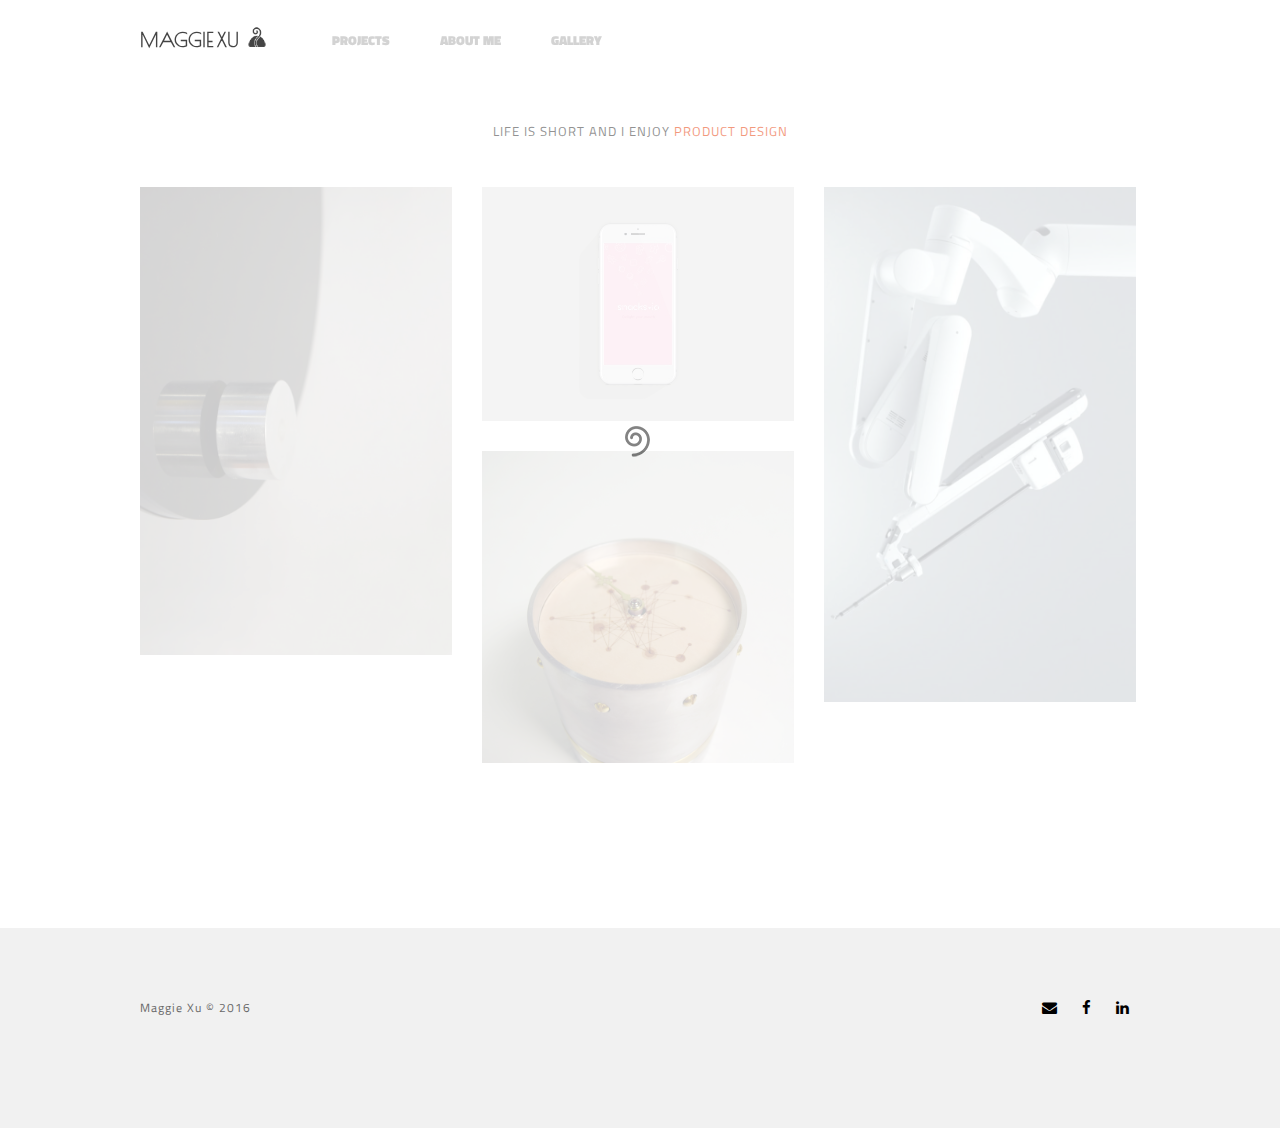
==== commit 3e802b19: "enable search" ====
--- a/index.html
+++ b/index.html
@@ -9,7 +9,6 @@
   <meta name="keywords" content="Maggie Xu, portfolio, stanford, tsinghua, design">
   <meta name="viewport" content="width=device-width, initial-scale=1.0"/>
   <meta name="author" content="Maggie Xu">
-  <meta name="robots" content="noindex">
   <link rel="icon" type="image/png" href="favicon.png" />
 
 <!--Style-->
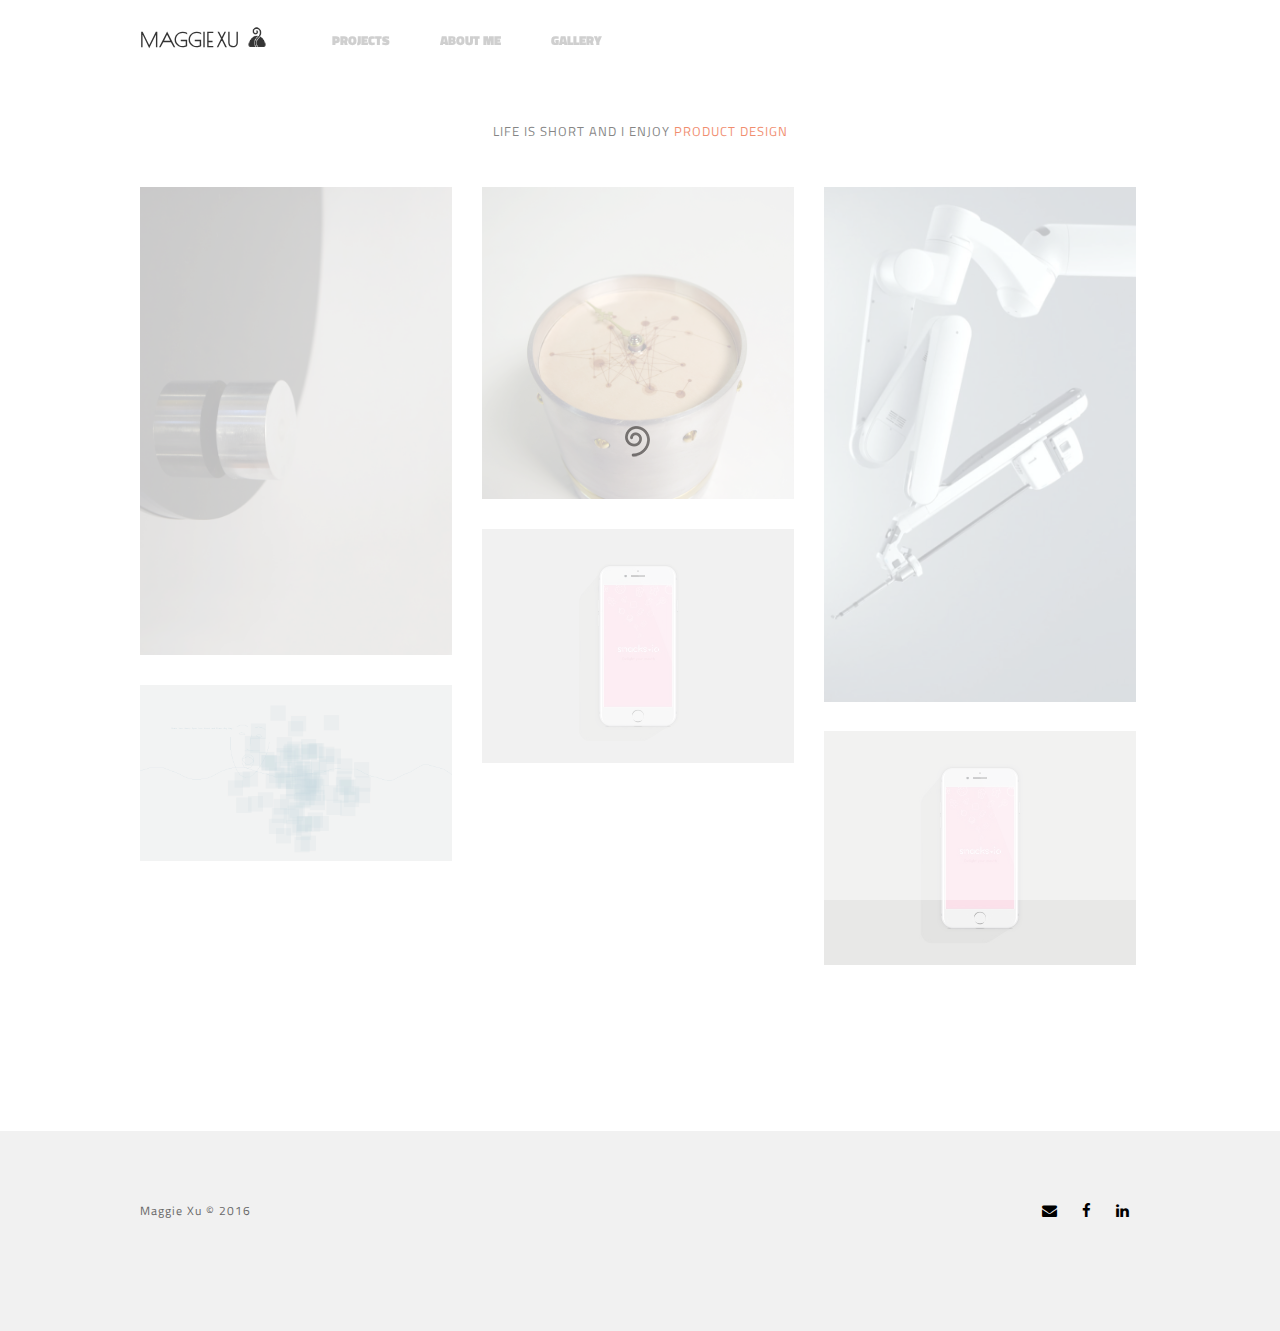
==== commit 2af0441d: "added freewill" ====
--- a/index.html
+++ b/index.html
@@ -98,17 +98,17 @@
             <img src="img/portfolio/Audi_Enosys2.jpg">
           </div>
         </a>  
-    </li>
-    <li class="grid-item" data-jkit="[show:delay=500;speed=500;animation=fade]">
-      <img src="img/portfolio/snacks.jpg">
-        <a class="ajax-link" href="snacks.html">  
-          <div class="grid-hover">
-            <h1>Snacks.io</h1>
-            <p>App, UI/UX</p>
-          </div>
-        </a>      
     </li>    
-    
+    <li class="grid-item" data-jkit="[show:delay=500;speed=500;animation=fade]">
+      <img src="img/portfolio/Time_Traveler.jpg">
+        <a class="ajax-link" href="time_traveler.html">  
+          <div class="grid-hover">
+            <h1>Time Traveler</h1>
+            <p>Product Design, Manufacturing</p>
+            <img src="img/portfolio/Time_Traveler2.png">
+          </div>
+        </a>      
+    </li> 
     <li class="grid-item" data-jkit="[show:delay=500;speed=500;animation=fade]">
       <img src="img/portfolio/Xi.jpg">
         <a class="ajax-link" href="xi.html">  
@@ -118,17 +118,34 @@
             <img src="img/portfolio/Xi2.png">
           </div>
         </a>      
-    </li>  
-    <li class="grid-item" data-jkit="[show:delay=500;speed=500;animation=fade]">
-      <img src="img/portfolio/Time_Traveler.jpg">
-        <a class="ajax-link" href="time_traveler.html">  
-          <div class="grid-hover">
-            <h1>Time Traveler</h1>
-            <p>Product Design, Manufacturing</p>
-            <img src="img/portfolio/Time_Traveler2.png"
-          </div>
-        </a>      
-    </li>      
+    </li>     
+    <li class="grid-item" data-jkit="[show:delay=500;speed=500;animation=fade]">
+      <img src="img/portfolio/snacks.jpg">
+        <a class="ajax-link" href="snacks.html">  
+          <div class="grid-hover">
+            <h1>Snacks.io</h1>
+            <p>App, UI/UX</p>
+          </div>
+        </a>      
+    </li>   
+    <li class="grid-item" data-jkit="[show:delay=500;speed=500;animation=fade]">
+      <img src="img/portfolio/music.png">
+        <a class="ajax-link" href="music.html">  
+          <div class="grid-hover">
+            <h1>Face the Music</h1>
+            <p>Music Design, Programming</p>
+          </div>
+        </a>      
+    </li>
+    <li class="grid-item" data-jkit="[show:delay=500;speed=500;animation=fade]">
+      <img src="img/portfolio/snacks.jpg">
+        <a class="ajax-link" href="freewill.html">  
+          <div class="grid-hover">
+            <h1>FreeWill</h1>
+            <p>Web, UI/UX</p>
+          </div>
+        </a>      
+    </li>
 
   </ul>
 
--- a/css/style.css
+++ b/css/style.css
@@ -348,14 +348,14 @@
   float:left;
 }
 
-.one-column p{
-  width:70% !important;
-}
-
 .one-column img{
   width: 60%;
-  padding-top: 30px;
-}
+  padding-top: 20px;
+}
+
+.one-column p{
+  width: 70% !important;
+} 
 
 .two-column p{
   width:100% !important;
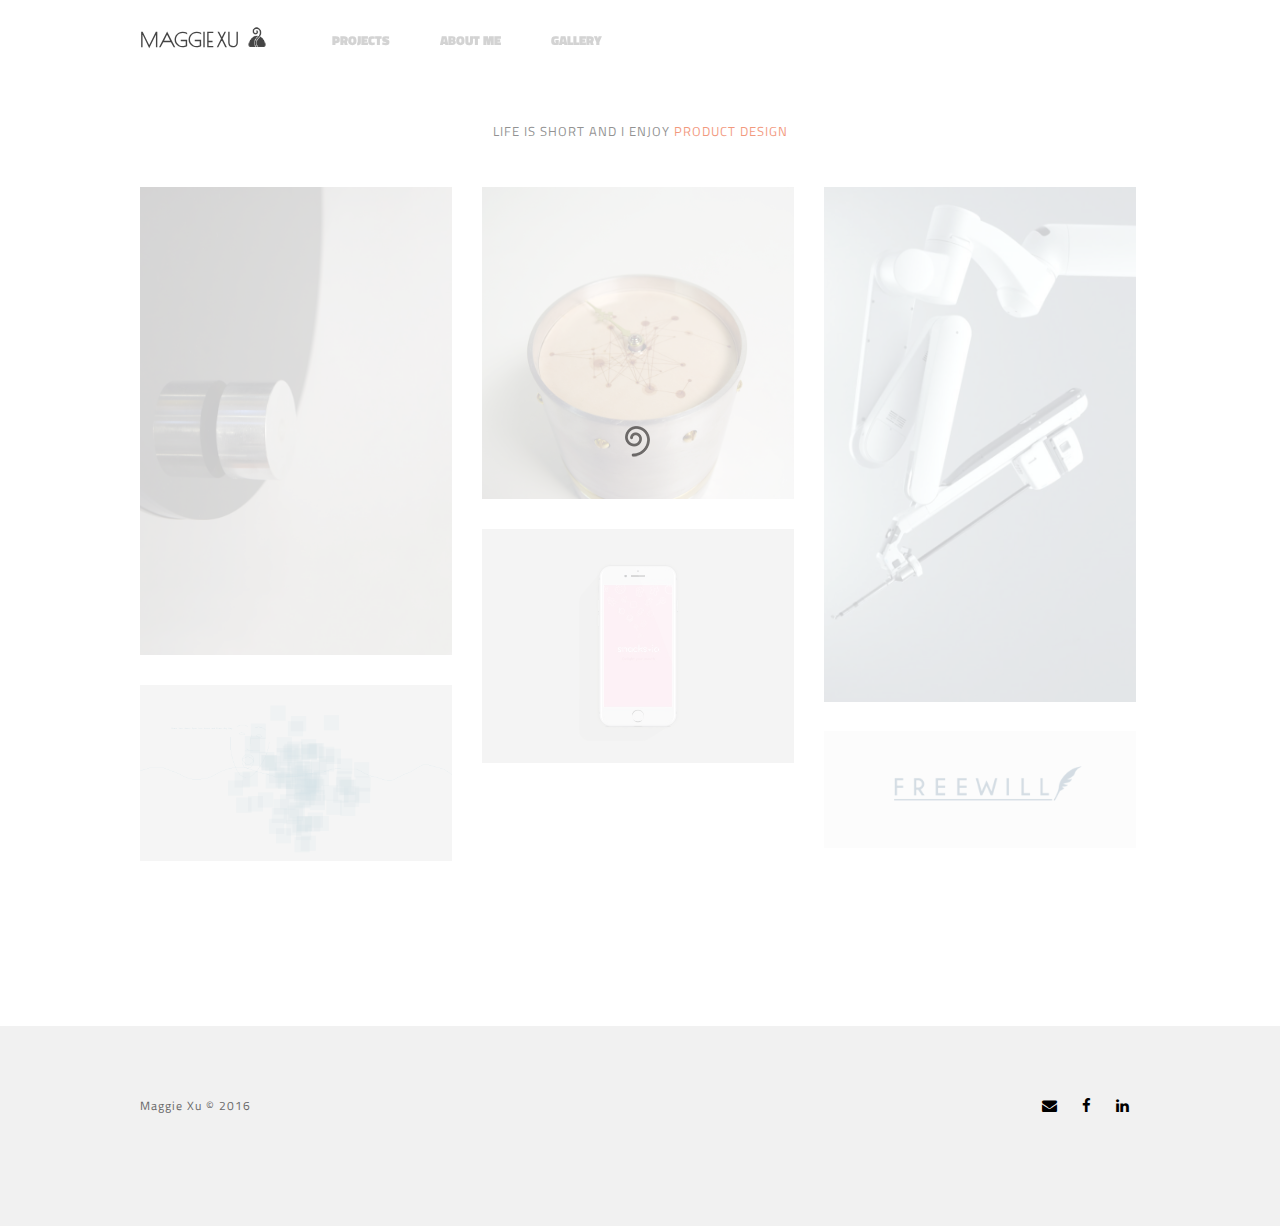
==== commit dcea1793: "update experience" ====
--- a/index.html
+++ b/index.html
@@ -6,7 +6,7 @@
   <meta charset="utf-8">
   <title>HOME - MAGGIE XU</title>
   <meta name="description" content="MAGGIE XU's Portfolio">
-  <meta name="keywords" content="Maggie Xu, portfolio, stanford, tsinghua, design">
+  <meta name="keywords" content="Maggie Xu">
   <meta name="viewport" content="width=device-width, initial-scale=1.0"/>
   <meta name="author" content="Maggie Xu">
   <link rel="icon" type="image/png" href="favicon.png" />
@@ -138,7 +138,7 @@
         </a>      
     </li>
     <li class="grid-item" data-jkit="[show:delay=500;speed=500;animation=fade]">
-      <img src="img/portfolio/snacks.jpg">
+      <img src="img/portfolio/freewill.png">
         <a class="ajax-link" href="freewill.html">  
           <div class="grid-hover">
             <h1>FreeWill</h1>
